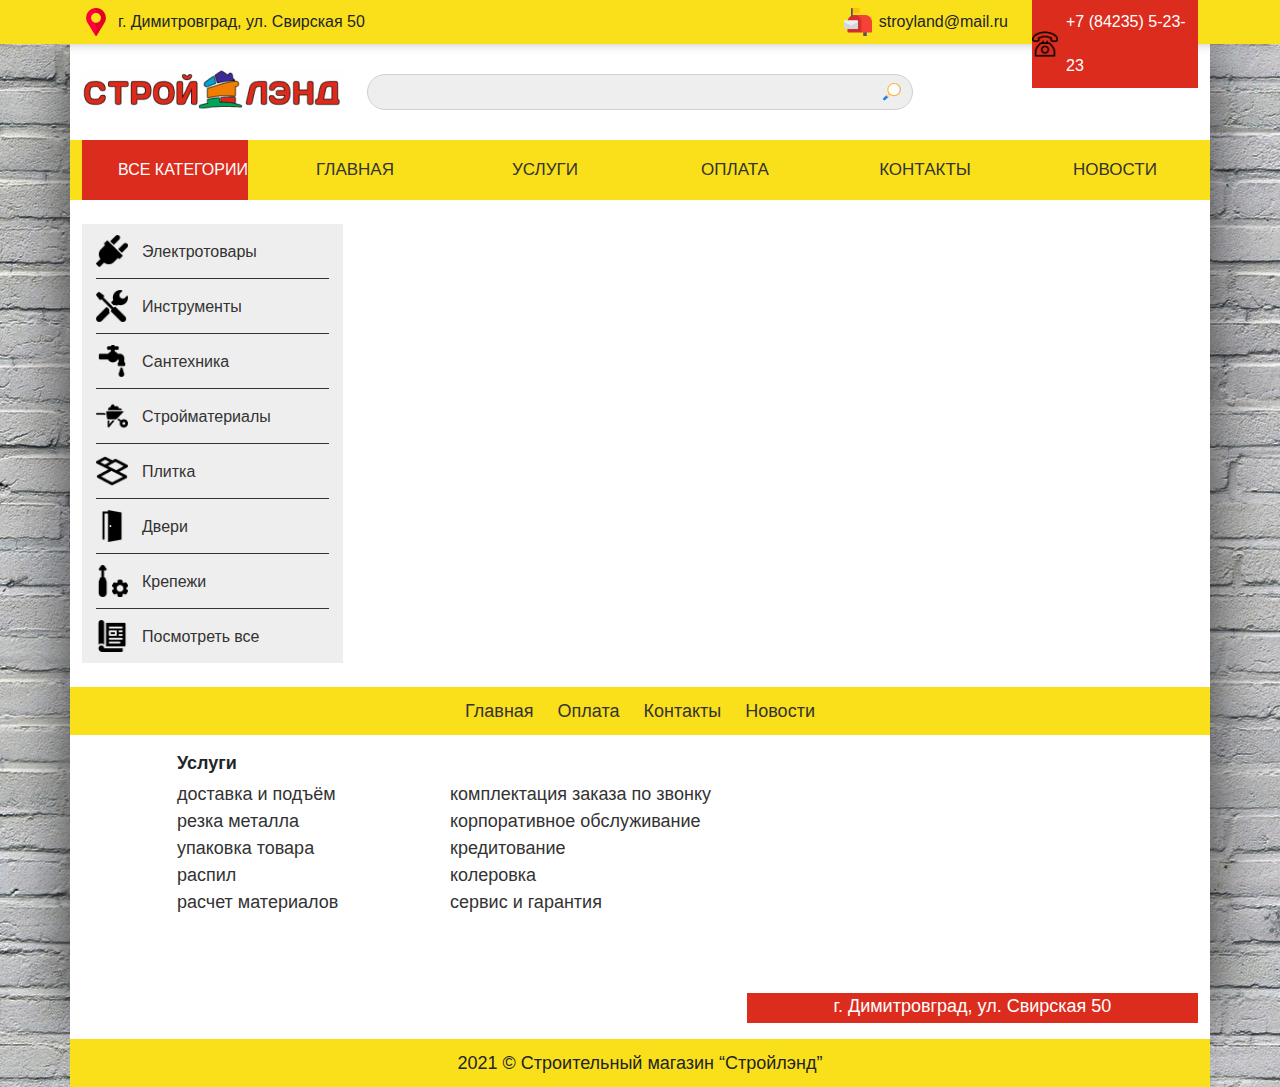
==== news.html @ c39d0306 "1 comm" ====
<!DOCTYPE html>
<html lang="en">
<head>
    <meta charset="UTF-8">
    <meta http-equiv="X-UA-Compatible" content="IE=edge">
    <meta name="viewport" content="width=device-width, initial-scale=1.0">
    <!-- Fonts Lato-->
    <link rel="preconnect" href="https://fonts.googleapis.com">
    <link rel="preconnect" href="https://fonts.gstatic.com" crossorigin>
    <link href="https://fonts.googleapis.com/css2?family=Lato&display=swap" rel="stylesheet">
    <!-- Fonts Encode Sans-->
    <link href="https://fonts.googleapis.com/css2?family=Encode+Sans:wght@400;500;700&display=swap" rel="stylesheet">
    <!-- Bootstrap -->
    <link rel="stylesheet" href="style/bootstrap.css">
    <!-- Main css -->
    <link rel="stylesheet" href="style/style.css">
    <title>Stroyland</title>
</head>
<body>
    <section class="top">
        <div class="container">
            <div class="row">
                <div class="col-md-5">
                    <div class="top__item top__adress">
                        <p>г. Димитровград, ул. Свирская 50</p>
                    </div>
                </div>
                <div class="col-md-2 offset-md-3">
                    <div class="top__item top__mail">
                        <p>stroyland@mail.ru</p>
                    </div>
                </div>
                <div class="col-md-2">
                    <a href="tel:+78423552323">
                        <div class="top__item top__phone">
                            <img src="img/top/phone.png" alt="">
                            <p>+7 (84235) 5-23-23</p>
                        </div>
                    </a>
                </div>
            </div>
        </div>
    </section>
    <div class="shadow">
    <header class="header">
        <div class="container-wide">
            <div class="container">
                <div class="header__top row align-items-center">
                    <div class="col-md-3">
                        <div class="header__logo">
                            <a href="#"><img src="img/header/logo.png" alt="logo"></a>
                        </div>
                    </div>
                    <div class="col-md-6">
                        <input type="text" class="header__input">
                    </div>
                </div>
            </div>
        </div>
    </header>
    <nav class="nav">
        <div class="container-wide">
            <div class="nav__items">
                <div class="container">
                    <div class="row">
                        <div class="col-md-2">
                            <div class="nav__item-red"><a href="#">все категории</a></div>
                        </div>
                        <div class="col-md-2">
                            <div class="nav__item"><a href="index.html">Главная</a></div>
                        </div>
                        <div class="col-md-2">
                            <div class="nav__item"><a href="#">услуги</a></div>
                        </div>
                        <div class="col-md-2">
                            <div class="nav__item"><a href="#">оплата</a></div>
                        </div>
                        <div class="col-md-2">
                            <div class="nav__item"><a href="#">контакты</a></div>
                        </div>
                        <div class="col-md-2">
                            <div class="nav__item"><a href="#">новости</a></div>
                        </div>
                    </div>
                </div>
            </div>
        </div>
    </nav>
    <section class="main">
        <div class="container-wide">
            <div class="container">
                <div class="row">
                    <div class="col-md-3">
                        <div class="main__list">
                            <div class="main__list-item"><a href=""><img src="img/main/plug.png" alt="">Электротовары</a></div>
                            <div class="main__list-item"><a href=""><img src="img/main/settings.png" alt="">Инструменты</a></div>
                            <div class="main__list-item"><a href=""><img src="img/main/tap.png" alt="">Сантехника</a></div>
                            <div class="main__list-item"><a href=""><img src="img/main/barrow-with-construction-materials.png" alt="">Стройматериалы</a></div>
                            <div class="main__list-item"><a href=""><img src="img/main/tiles.png" alt="">Плитка</a></div>
                            <div class="main__list-item"><a href=""><img src="img/main/opened-door-aperture.png" alt="">Двери</a></div>
                            <div class="main__list-item"><a href=""><img src="img/main/gear.png" alt="">Крепежи</a></div>
                            <div class="main__list-item"><a href=""><img src="img/main/magazine.png" alt="">Посмотреть все</a></div>
                        </div>
                    </div>
                </div>
            </div>
        </div>
    </section>
    <footer class="footer">
        <div class="container-wide">
            <div class="footer__nav">
                <ul>
                    <h5><li><a href="#">Главная</a></li></h5>
                    <h5><li><a href="#">Оплата</a></li></h5>
                    <h5><li><a href="#">Контакты</a></li></h5>
                    <h5><li><a href="#">Новости</a></li></h5>
                </ul>
            </div>
            <div class="container">
                <div class="footer__content">
                    <div class="row">
                        <div class="col-lg-7 offset-lg-0 col-xl-6 offset-xl-1 col-xxl-5">
                            <div class="footer__services">
                                <h6>Услуги</h6>
                                <div class="footer__list">
                                    <ul>
                                        <li><a href="#">доставка и подъём</a></li>
                                        <li><a href="#">резка металла</a></li>
                                        <li><a href="#">упаковка товара</a></li>
                                        <li><a href="#">распил</a></li>
                                        <li><a href="#">расчет материалов</a></li>
                                    </ul>
                                    <ul>
                                        <li><a href="#">комплектация заказа по звонку</a></li>
                                        <li><a href="#">корпоративное обслуживание</a></li>
                                        <li><a href="#">кредитование</a></li>
                                        <li><a href="#">колеровка</a></li>
                                        <li><a href="#">сервис и гарантия</a></li>
                                    </ul>
                                </div>
                            </div>
                        </div>
                        <div class="col-md-5 offset-xxl-1">
                            <div class="footer__map">
                                <iframe src="https://yandex.ru/map-widget/v1/?um=constructor%3Af4b27fb47a7d014f004fc6f86d75692e7b5c47193904679fee10e5f57a26c747&amp;source=constructor" width="520" height="240" frameborder="0"></iframe>
                            </div>    
                        </div>
                    </div>
                </div>
            </div>
            <div class="footer__copyright">
                2021 © Строительный магазин “Стройлэнд”
            </div>
        </div>
</footer>
</div>
<script src="https://cdn.jsdelivr.net/npm/bootstrap@5.1.0/dist/js/bootstrap.bundle.min.js" integrity="sha384-U1DAWAznBHeqEIlVSCgzq+c9gqGAJn5c/t99JyeKa9xxaYpSvHU5awsuZVVFIhvj" crossorigin="anonymous"></script>
</body>
</html>
---- style/style.css ----
body {
  font-size: 18px;
  font-family: sans-serif;
  background: url(../img/bg.jpg);
}
ul {
  padding: 0;
  margin: 0;
}
li {
  list-style: none;
}
a {
  text-decoration: none;
  color: #333;
}
a:hover {
  color: #333;
}
h1,
h2,
h3,
h4,
h5,
h6 {
  margin: 0;
}
h5,
h6 {
  font-size: 18px;
}
.shadow {
  width: 1340px;
  margin: 0 auto;
  -webkit-box-shadow: 0 44px 64px #333 !important;
          box-shadow: 0 44px 64px #333 !important;
}
.container-wide {
  padding-top: 24px;
  width: 1340px;
  background-color: #fff;
  margin: 0 auto;
}
.show-btn {
  position: relative;
  display: -webkit-box;
  display: -ms-flexbox;
  display: flex;
  -webkit-box-align: center;
      -ms-flex-align: center;
          align-items: center;
  -webkit-box-pack: end;
      -ms-flex-pack: end;
          justify-content: flex-end;
  background: url(../img/mid__arrow.png) center right no-repeat;
}
.show-btn a {
  color: #3b2b98;
  font-weight: 700;
  -webkit-transition: all 300ms ease;
  transition: all 300ms ease;
  padding-right: 22px;
}
.show-btn a:hover {
  padding-right: 25px;
}
.top {
  position: absolute;
  width: 100%;
  background-color: #fae01a;
  height: 44px;
  -webkit-box-shadow: 0 2px 8px rgba(85, 85, 85, 0.25);
          box-shadow: 0 2px 8px rgba(85, 85, 85, 0.25);
}
.top__adress {
  padding-left: 36px;
  background: url(../img/top/location.png) center left no-repeat;
}
.top__mail {
  margin-left: 14px;
  text-align: right;
  background: url(../img/top/mail.png) left center no-repeat;
}
.top__phone {
  display: -webkit-box;
  display: -ms-flexbox;
  display: flex;
  -webkit-box-align: center;
      -ms-flex-align: center;
          align-items: center;
  -webkit-box-pack: center;
      -ms-flex-pack: center;
          justify-content: center;
  background-color: #dc2c1d;
  color: #fff;
}
.top__phone img {
  margin-right: 8px;
  width: 26px;
}
.top a {
  color: #fff;
}
.top p {
  line-height: 44px;
  margin: 0;
}
.header {
  padding-top: 44px;
}
.header__input {
  outline: none;
  padding: 18px 20px;
  width: 100%;
  height: 38px;
  border-radius: 20px;
  border: 1px solid #d1d1d1;
  padding-right: 40px;
  background: url(../img/header/search.png) right center no-repeat;
  background-position-x: 98%;
  -webkit-transition: all 300ms ease;
  transition: all 300ms ease;
  background-color: #eeeeee;
}
.header__input:focus {
  background-color: #fff;
}
.header__input::-webkit-input-placeholder {
  -webkit-transition: all 300ms ease;
  transition: all 300ms ease;
}
.header__input:-ms-input-placeholder {
  -webkit-transition: all 300ms ease;
  transition: all 300ms ease;
}
.header__input::-ms-input-placeholder {
  -webkit-transition: all 300ms ease;
  transition: all 300ms ease;
}
.header__input::placeholder {
  -webkit-transition: all 300ms ease;
  transition: all 300ms ease;
}
.header__nav {
  height: 40px;
  background-color: #fae01a;
}
.header .active::-webkit-input-placeholder {
  color: #fff;
}
.header .active:-ms-input-placeholder {
  color: #fff;
}
.header .active::-ms-input-placeholder {
  color: #fff;
}
.header .active::placeholder {
  color: #fff;
}
.header__cart {
  position: relative;
}
.header__cart-value {
  font-size: 16px;
  position: absolute;
  top: -2px;
  right: -10px;
  background-color: #fae01a;
  width: 25px;
  height: 25px;
  border-radius: 20px;
  display: -webkit-box;
  display: -ms-flexbox;
  display: flex;
  -webkit-box-align: center;
      -ms-flex-align: center;
          align-items: center;
  -webkit-box-pack: center;
      -ms-flex-pack: center;
          justify-content: center;
}
.header__user {
  height: 68px;
}
.header__user img {
  width: 50px;
}
.header__user p {
  text-align: center;
  font-size: 17px;
  margin: 0;
}
.nav__items {
  background-color: #fae01a;
  height: 64px;
  overflow: hidden;
}
.nav__item {
  font-weight: 500;
  line-height: 64px;
  text-transform: uppercase;
  font-size: 18px;
  -webkit-box-align: center;
      -ms-flex-align: center;
          align-items: center;
  text-align: center;
  -webkit-transition: background-color 300ms ease;
  transition: background-color 300ms ease;
}
.nav__item-red {
  line-height: 64px;
  text-transform: uppercase;
  font-size: 18px;
  -webkit-box-align: center;
      -ms-flex-align: center;
          align-items: center;
  text-align: center;
  background-color: #dc2c1d;
  position: relative;
}
.nav__item-red a {
  color: #fff;
  margin-left: 42px;
}
.nav__item-red span {
  text-align: center;
  -webkit-transform: translateY(-50%);
          transform: translateY(-50%);
  top: 50%;
  left: 24px;
  position: absolute;
  width: 23px;
  height: 3px;
  background-color: #fff;
}
.nav__item-red span:before {
  content: "";
  width: 28px;
  height: 3px;
  background-color: #fff;
  position: absolute;
  top: -8px;
  left: 0;
}
.nav__item-red span:after {
  content: "";
  width: 18px;
  height: 3px;
  background-color: #fff;
  position: absolute;
  top: 8px;
  left: 0;
}
.nav__item:hover {
  cursor: pointer;
  background-color: #faf02f;
}
.main__slider {
  height: 100%;
  overflow: hidden;
}
.main__slider img {
  height: 100%;
}
.main__list {
  background-color: #eeeeee;
  padding-left: 14px;
  padding-right: 14px;
}
.main__list-item {
  padding-bottom: 14px;
  padding-top: 14px;
  border-bottom: 1px solid #333;
}
.main__list-item img {
  margin-right: 14px;
}
.main__list-item a {
  display: -webkit-box;
  display: -ms-flexbox;
  display: flex;
  -webkit-box-align: center;
      -ms-flex-align: center;
          align-items: center;
  font-family: 'Encode Sans', sans-serif;
}
.main__list-item a:hover {
  color: #3b2b98;
}
.main__list-item:last-child {
  border-bottom: none;
}
.banner {
  width: 100%;
}
.banner img {
  width: 100%;
}
.products__show {
  margin-top: 42px;
}
.products__items {
  margin-top: 30px;
}
.products__item {
  padding: 0 8px;
  font-size: 18px;
  height: 364px;
  padding-top: 10px;
  background-color: #eeeeee;
  text-align: center;
  border-radius: 20px;
  position: relative;
}
.products__item-img img {
  max-width: 164px;
  max-height: 164px;
}
.products__item span {
  font-size: 20px;
  font-weight: 700;
}
.products__item-title {
  margin-top: 8px;
}
.products__item-availability {
  position: absolute;
  bottom: 64px;
  left: 50%;
  -webkit-transform: translate(-50%);
          transform: translate(-50%);
  width: 100%;
}
.products__item-price {
  position: absolute;
  bottom: 36px;
  left: 50%;
  -webkit-transform: translate(-50%);
          transform: translate(-50%);
  width: 100%;
}
.products__item-button {
  color: #fff;
  height: 36px;
  background-color: #e56255;
  position: absolute;
  padding: 0 30px;
  border: none;
  border-radius: 20px;
  bottom: -18px;
  width: 146px;
  left: 50%;
  -webkit-transform: translate(-50%);
          transform: translate(-50%);
  -webkit-transition: all 200ms ease;
  transition: all 200ms ease;
}
.products__item,
.products__item a {
  -webkit-transition: all 200ms ease;
  transition: all 200ms ease;
}
.products__item:hover {
  cursor: pointer;
}
.products__item:hover a {
  color: #dc2c1d;
}
.products__item:hover button {
  background-color: #dc2c1d;
}
.news {
  background-color: #fff;
  padding-bottom: 30px;
}
.news__show {
  margin-top: 24px;
}
.news__wrapper {
  -webkit-box-shadow: 0 6px 24px rgba(85, 85, 85, 0.25);
          box-shadow: 0 6px 24px rgba(85, 85, 85, 0.25);
  padding: 30px 0;
  background: url(../img/news/news_bg.jpg);
}
.news__item {
  display: -webkit-box;
  display: -ms-flexbox;
  display: flex;
  margin-top: 30px;
}
.news__item-img {
  position: relative;
  width: 306px;
  height: 160px;
}
.news__item-img img {
  width: 306px;
  height: 160px;
}
.news__item-date {
  color: #fff;
  position: absolute;
  line-height: 30px;
  text-align: center;
  background-color: #dc2c1d;
  width: 116px;
  border-radius: 0 0 10px 0;
  bottom: -29px;
}
.news__item-content {
  margin-left: 24px;
}
.news__item-title {
  line-height: 32px;
  font-size: 24px;
  margin-bottom: 14px;
  font-weight: 500;
}
.offer .container-wide {
  padding-top: 0;
}
.offer__items {
  margin-top: 30px;
}
.offer__item {
  position: relative;
}
.offer__item img {
  height: 217px;
  width: 416px;
}
.offer__item-title {
  position: absolute;
  bottom: 0;
  -webkit-transition: all 300ms ease;
  transition: all 300ms ease;
  width: 100%;
  font-size: 24px;
  text-align: center;
  color: #fff;
  background-color: #dc2c1d;
  line-height: 48px;
}
.offer__item:hover .offer__item-title {
  font-size: 28px;
  line-height: 217px;
  background-color: rgba(220, 45, 28, 0.8);
}
.offer__show {
  margin-top: 24px;
}
.footer {
  height: 320px;
}
.footer h6 {
  font-weight: 700;
}
.footer__nav ul {
  -webkit-box-pack: center;
      -ms-flex-pack: center;
          justify-content: center;
  display: -webkit-box;
  display: -ms-flexbox;
  display: flex;
  background-color: #fae01a;
}
.footer__nav a {
  display: block;
  line-height: 48px;
  padding: 0 12px 0 12px;
  -webkit-transition: all 300ms ease;
  transition: all 300ms ease;
}
.footer__nav a:hover {
  background-color: #faf02f;
}
.footer__content {
  padding-top: 18px;
  padding-bottom: 38px;
}
.footer__content ul {
  margin-top: 6px;
  width: 100%;
  display: -webkit-box;
  display: -ms-flexbox;
  display: flex;
  -webkit-box-orient: vertical;
  -webkit-box-direction: normal;
      -ms-flex-direction: column;
          flex-direction: column;
}
.footer__content ul a {
  display: block;
  -webkit-transition: all 300ms ease;
  transition: all 300ms ease;
}
.footer__content ul a:hover {
  color: #dc2c1d;
}
.footer__list {
  display: -webkit-box;
  display: -ms-flexbox;
  display: flex;
}
.footer__map {
  position: relative;
}
.footer__map iframe {
  width: 100%;
}
.footer__map::after {
  content: "г. Димитровград, ул. Свирская 50";
  color: #fff;
  text-align: center;
  width: 100%;
  height: 30px;
  position: absolute;
  bottom: -22px;
  left: 0;
  background-color: #dc2c1d;
}
.footer__copyright {
  text-align: center;
  background-color: #fae01a;
  line-height: 48px;
}
@media screen and (max-width: 1399px) {
  h2 {
    font-size: 30px;
  }
  .shadow {
    width: 1140px;
  }
  .container-wide {
    width: 1140px;
  }
  .show-btn {
    font-size: 17px;
  }
  .top {
    font-size: 16px;
  }
  .top__mail {
    margin-left: 2px;
  }
  .header__input {
    padding: 14px 16px;
    font-size: 16px;
    height: 36px;
  }
  .nav__items {
    height: 60px;
  }
  .nav__item {
    font-size: 17px;
    line-height: 60px;
  }
  .nav__item-red {
    line-height: 60px;
    font-size: 16px;
  }
  .nav__item-red a {
    margin-left: 36px;
  }
  .nav__item-red span {
    left: 18px;
  }
  .main__list-item {
    font-size: 16px;
    padding-top: 11px;
    padding-bottom: 11px;
  }
  .main__list-item img {
    width: 32px;
    height: 32px;
  }
  .main__slider img {
    width: 100%;
  }
  .products__items {
    margin-top: 24px;
  }
  .products__item {
    font-size: 16px;
    height: 332px;
  }
  .products__item span {
    font-size: 18px;
  }
  .products__item-img img {
    max-width: 132px;
    max-height: 132px;
  }
  .products__item-availability {
    bottom: 54px;
  }
  .products__item-price {
    bottom: 26px;
  }
  .products__item-button {
    width: 124px;
    height: 32px;
    bottom: -16px;
    padding: 0;
    font-size: 16px;
  }
  .news {
    padding-bottom: 24px;
  }
  .news__wrapper {
    padding-top: 24px;
    -webkit-box-shadow: 0 6px 16px rgba(85, 85, 85, 0.25);
            box-shadow: 0 6px 16px rgba(85, 85, 85, 0.25);
  }
  .news__item {
    margin-top: 24px;
  }
  .news__item-img {
    width: 268px;
    height: 140px;
  }
  .news__item-img img {
    width: 268px;
    height: 140px;
  }
  .news__item-title {
    font-size: 20px;
    margin-bottom: 10px;
    line-height: 28px;
  }
  .news__item-discription {
    font-size: 16px;
  }
  .news__item-date {
    bottom: -26px;
    line-height: 26px;
    font-size: 16px;
    width: 100px;
  }
  .offer__items {
    margin-top: 24px;
  }
  .offer__item img {
    width: 100%;
    height: 186px;
  }
  .offer__item-title {
    font-size: 20px;
    line-height: 40px;
  }
  .offer__item:hover .offer__item-title {
    font-size: 24px;
    line-height: 186px;
  }
}
@media screen and (max-width: 1199px) {
  h2 {
    font-size: 28px;
  }
  .shadow {
    width: 960px;
  }
  .container-wide {
    padding-top: 20px;
    width: 960px;
  }
  .show-btn {
    font-size: 16px;
  }
  .top__mail {
    margin-left: -28px;
  }
  .header__input {
    height: 34px;
  }
  .nav__items {
    height: 52px;
  }
  .nav__item {
    font-size: 16px;
    line-height: 52px;
  }
  .nav__item-red {
    line-height: 52px;
    font-size: 15px;
  }
  .nav__item-red a {
    margin-left: 30px;
    font-weight: 500;
  }
  .nav__item-red span {
    left: 8px;
    width: 19px;
  }
  .nav__item-red span:before {
    width: 24px;
    top: -7px;
  }
  .nav__item-red span:after {
    width: 14px;
    top: 7px;
  }
  .main__list-item {
    font-size: 14px;
    padding-top: 8px;
    padding-bottom: 8px;
  }
  .main__list-item img {
    width: 28px;
    height: 28px;
  }
  .products__items {
    margin-top: 20px;
  }
  .products__item {
    font-size: 15px;
    height: 272px;
  }
  .products__item span {
    font-size: 16px;
  }
  .products__item-img img {
    max-width: 100px;
    max-height: 100px;
  }
  .products__item-availability {
    bottom: 52px;
  }
  .products__item-price {
    bottom: 24px;
  }
  .products__item-button {
    border-radius: 14px;
    font-size: 14px;
    width: 98px;
    height: 28px;
    bottom: -14px;
  }
  .news__wrapper {
    padding-top: 20px;
    padding-bottom: 20px;
    -webkit-box-shadow: 0 6px 12px rgba(85, 85, 85, 0.15);
            box-shadow: 0 6px 12px rgba(85, 85, 85, 0.15);
  }
  .news__item {
    margin-top: 20px;
  }
  .news__item-img {
    width: 216px;
    height: 112px;
  }
  .news__item-img img {
    width: 216px;
    height: 112px;
  }
  .news__item-title {
    font-size: 18px;
    margin-bottom: 8px;
    line-height: 24px;
  }
  .news__item-discription {
    font-size: 14px;
  }
  .news__item-date {
    bottom: -22px;
    line-height: 22px;
    font-size: 14px;
    width: 84px;
  }
  .offer__items {
    margin-top: 20px;
  }
  .offer__item-img img {
    height: 156px;
  }
  .offer__item-title {
    font-size: 18px;
  }
  .offer__item:hover .offer__item-title {
    line-height: 156px;
    font-size: 20px;
  }
  .footer__services {
    padding-left: 12px;
  }
}
@media screen and (max-width: 991px) {
  .shadow {
    width: 720px;
  }
  .container-wide {
    width: 720px;
  }
  .top__mail {
    display: none;
  }
  .header__logo {
    text-align: center;
  }
  .header__burger {
    background-color: #eeeeee;
    height: 39px;
    padding-left: 10px;
    width: 34px;
    position: relative;
  }
  .header__burger:hover {
    cursor: pointer;
  }
  .header__burger span {
    top: 50%;
    -webkit-transform: translateY(-50%);
            transform: translateY(-50%);
    position: absolute;
    width: 28px;
    height: 3px;
    background-color: #333;
  }
  .header__burger span:before {
    content: "";
    position: absolute;
    width: 34px;
    height: 3px;
    top: -10px;
    background-color: #333;
  }
  .header__burger span:after {
    content: "";
    position: absolute;
    width: 34px;
    height: 3px;
    top: 10px;
    background-color: #333;
  }
  .footer__services {
    margin-bottom: 18px;
  }
}
@media screen and (max-width: 767px) {
  .shadow {
    width: 540px;
  }
  .container-wide {
    width: 540px;
  }
}
@media screen and (max-width: 575px) {
  .shadow {
    width: 100%;
  }
  .container-wide {
    width: 100%;
  }
}
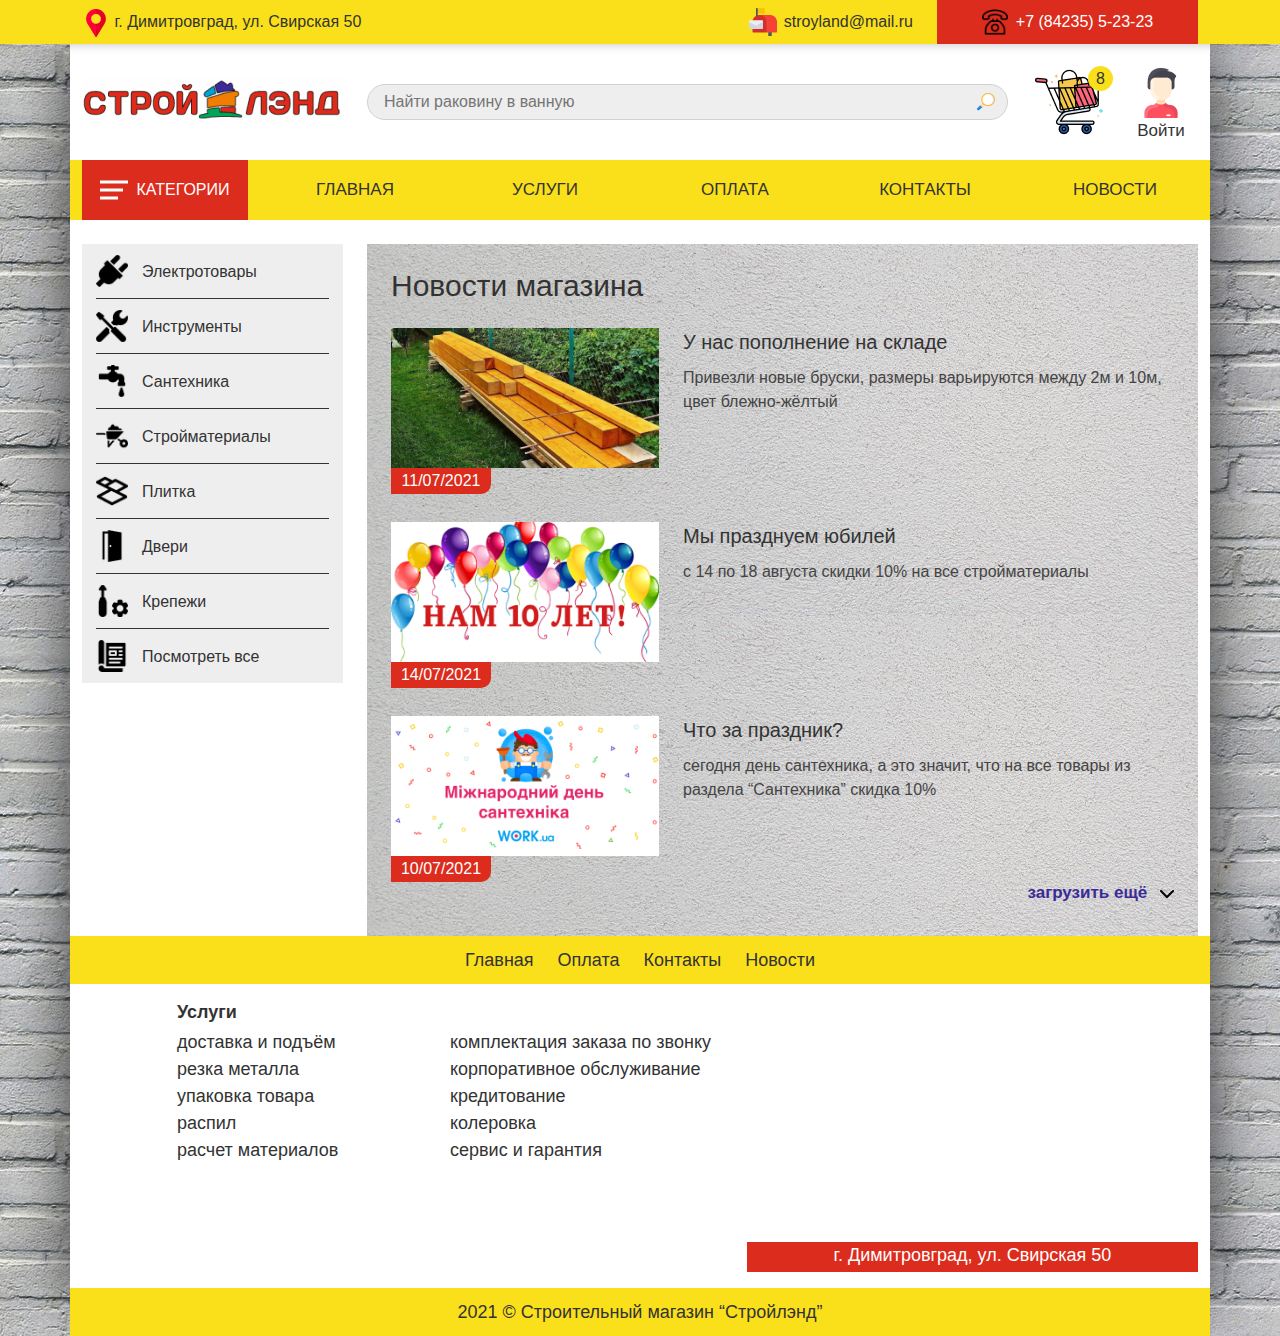
==== commit 02b95804: "8 comm" ====
--- a/news.html
+++ b/news.html
@@ -12,6 +12,8 @@
     <link href="https://fonts.googleapis.com/css2?family=Encode+Sans:wght@400;500;700&display=swap" rel="stylesheet">
     <!-- Bootstrap -->
     <link rel="stylesheet" href="style/bootstrap.css">
+    <!-- News css -->
+    <link rel="stylesheet" href="style/news.css">
     <!-- Main css -->
     <link rel="stylesheet" href="style/style.css">
     <title>Stroyland</title>
@@ -20,17 +22,18 @@
     <section class="top">
         <div class="container">
             <div class="row">
-                <div class="col-md-5">
+                <div class="col-sm-12 col-md-6 col-lg-5">
                     <div class="top__item top__adress">
+                        <img src="img/top/location.png" alt="">
                         <p>г. Димитровград, ул. Свирская 50</p>
                     </div>
                 </div>
-                <div class="col-md-2 offset-md-3">
+                <div id="top__mail" class="phone__none col-lg-2 offset-lg-2">
                     <div class="top__item top__mail">
                         <p>stroyland@mail.ru</p>
                     </div>
                 </div>
-                <div class="col-md-2">
+                <div class="col-sm-12 col-md-6 col-lg-3">
                     <a href="tel:+78423552323">
                         <div class="top__item top__phone">
                             <img src="img/top/phone.png" alt="">
@@ -46,13 +49,35 @@
         <div class="container-wide">
             <div class="container">
                 <div class="header__top row align-items-center">
-                    <div class="col-md-3">
+                    <div class="col-md-12 col-lg-4 col-xl-3">
                         <div class="header__logo">
                             <a href="#"><img src="img/header/logo.png" alt="logo"></a>
                         </div>
                     </div>
-                    <div class="col-md-6">
-                        <input type="text" class="header__input">
+                    <div class="header__burger col-1">
+                        <div class="header__burger-menu">
+                            <span></span>
+                            <p>меню</p>
+                        </div>
+                    </div>
+                    <div class="col-10 offset-1 col-md-8 offset-md-0 col-lg-5 col-xl-7">
+                        <input id="header__input" type="text" class="header__input" placeholder="Найти раковину в ванную">
+                    </div>
+                    <div class="col-6 offset-3 col-md-3 offset-md-0 col-xl-2 d-flex justify-content-around">
+                        <a href="#">
+                            <div class="header__cart">
+                                <img src="img/header/cart.png" alt="">
+                                <div class="header__cart-value">
+                                    8
+                                </div>
+                            </div>
+                        </a>
+                        <a href="#">
+                            <div class="header__user">
+                                <img src="img/header/user.png" alt="">
+                                <p>Войти</p>
+                            </div>
+                        </a>
                     </div>
                 </div>
             </div>
@@ -63,23 +88,43 @@
             <div class="nav__items">
                 <div class="container">
                     <div class="row">
-                        <div class="col-md-2">
-                            <div class="nav__item-red"><a href="#">все категории</a></div>
-                        </div>
-                        <div class="col-md-2">
-                            <div class="nav__item"><a href="index.html">Главная</a></div>
-                        </div>
-                        <div class="col-md-2">
-                            <div class="nav__item"><a href="#">услуги</a></div>
-                        </div>
-                        <div class="col-md-2">
-                            <div class="nav__item"><a href="#">оплата</a></div>
-                        </div>
-                        <div class="col-md-2">
-                            <div class="nav__item"><a href="#">контакты</a></div>
-                        </div>
-                        <div class="col-md-2">
-                            <div class="nav__item"><a href="#">новости</a></div>
+                        <div class="phone__none col-md-2">
+                            <div class="nav__item-red"><a href=""><span></span>категории</a></div>
+                        </div>
+                        <div class="col-6 col-md-3 col-lg-2">
+                            <a href="index.html">
+                                <div class="nav__item">
+                                    главная
+                                </div>
+                            </a>
+                        </div>
+                        <div class="phone__none col-md-2">
+                            <a href="#">
+                                <div class="nav__item">
+                                    услуги
+                                </div>
+                            </a>
+                        </div>
+                        <div class="col-6 col-md-3 col-lg-2">
+                            <a href="#">
+                                <div class="nav__item">
+                                    оплата
+                                </div>
+                            </a>
+                        </div>
+                        <div class="col-6 col-md-3 col-lg-2">
+                            <a href="#">
+                                <div class="nav__item">
+                                    контакты
+                                </div>
+                            </a>
+                        </div>
+                        <div class="col-6 col-md-3 col-lg-2">
+                            <a href="news.html">
+                                <div class="nav__item">
+                                    новости
+                                </div>
+                            </a>
                         </div>
                     </div>
                 </div>
@@ -90,7 +135,7 @@
         <div class="container-wide">
             <div class="container">
                 <div class="row">
-                    <div class="col-md-3">
+                    <div class="phone__none col-md-3">
                         <div class="main__list">
                             <div class="main__list-item"><a href=""><img src="img/main/plug.png" alt="">Электротовары</a></div>
                             <div class="main__list-item"><a href=""><img src="img/main/settings.png" alt="">Инструменты</a></div>
@@ -102,6 +147,78 @@
                             <div class="main__list-item"><a href=""><img src="img/main/magazine.png" alt="">Посмотреть все</a></div>
                         </div>
                     </div>
+                    <div class="col-md-12 col-lg-9">
+                        <div class="news">
+                            <div class="news__wrapper">
+                                <div class="container">
+                                <div class="section__title">
+                                    <h2>Новости магазина</h2>
+                                </div>
+                                <div class="news__items">
+                                    <div class="row">
+                                            <div class="news__item">
+                                                <div class="news__item-img">
+                                                    <img src="img/news/news_1.jpg" alt="">
+                                                    <div class="news__item-date">
+                                                        11/07/2021
+                                                    </div>
+                                                </div>
+                                                <div class="news__item-content">
+                                                    <div class="news__item-title">
+                                                        У нас пополнение на складе
+                                                    </div>
+                                                    <div class="news__item-discription">
+                                                        Привезли новые бруски, размеры варьируются между 2м и 10м, цвет блежно-жёлтый
+                                                    </div>
+                                                </div>
+                                            </div>
+                                        <hr>
+                                            <div class="news__item">
+                                                <div class="news__item-img">
+                                                    <img src="img/news/news_2.jpg" alt="">
+                                                    <div class="news__item-date">
+                                                        14/07/2021
+                                                    </div>
+                                                </div>
+                                                <div class="news__item-content">
+                                                    <div class="news__item-title">
+                                                        Мы празднуем юбилей
+                                                    </div>
+                                                    <div class="news__item-discription">
+                                                        с 14 по 18 августа скидки 10% на все стройматериалы
+                                                    </div>
+                                                </div>
+                                            </div>
+                                        <hr>
+                                            <div class="news__item">
+                                                <div class="news__item-img">
+                                                    <img src="img/news/news_3.jpg" alt="">
+                                                    <div class="news__item-date">
+                                                        10/07/2021
+                                                    </div>
+                                                </div>
+                                                <div class="news__item-content">
+                                                    <div class="news__item-title">
+                                                        Что за праздник?
+                                                    </div>
+                                                    <div class="news__item-discription">
+                                                        сегодня день сантехника, а это значит, что на все 
+                                                        товары из раздела “Сантехника” скидка 10%
+                                                    </div>
+                                                </div>
+                                            </div>
+                                    </div>
+                                </div>
+                                <div class="news__show show-btn">
+                                    <a href="#">
+                                        <p>загрузить ещё</p>
+                                        <img src="img/mid__arrow.png" alt="">
+                                    </a>
+                                </div>
+                            </div>
+                            </div>
+                        </div>
+                    </div>
                 </div>
             </div>
         </div>
@@ -119,7 +236,7 @@
             <div class="container">
                 <div class="footer__content">
                     <div class="row">
-                        <div class="col-lg-7 offset-lg-0 col-xl-6 offset-xl-1 col-xxl-5">
+                        <div class="col-md-10 offset-md-1 col-lg-7 offset-lg-0 col-xl-6 offset-xl-1 col-xxl-5">
                             <div class="footer__services">
                                 <h6>Услуги</h6>
                                 <div class="footer__list">
@@ -140,7 +257,7 @@
                                 </div>
                             </div>
                         </div>
-                        <div class="col-md-5 offset-xxl-1">
+                        <div class="col-md-12 col-lg-5 offset-xxl-1">
                             <div class="footer__map">
                                 <iframe src="https://yandex.ru/map-widget/v1/?um=constructor%3Af4b27fb47a7d014f004fc6f86d75692e7b5c47193904679fee10e5f57a26c747&amp;source=constructor" width="520" height="240" frameborder="0"></iframe>
                             </div>    
@@ -154,6 +271,9 @@
         </div>
 </footer>
 </div>
+<!-- Main js -->
+<script src="scripts/main.js"></script>
+<!-- Bootstrap -->
 <script src="https://cdn.jsdelivr.net/npm/bootstrap@5.1.0/dist/js/bootstrap.bundle.min.js" integrity="sha384-U1DAWAznBHeqEIlVSCgzq+c9gqGAJn5c/t99JyeKa9xxaYpSvHU5awsuZVVFIhvj" crossorigin="anonymous"></script>
 </body>
 </html>--- a/style/news.css
+++ b/style/news.css
@@ -0,0 +1,15 @@
+.news {
+  padding-bottom: 0 !important;
+}
+.news__wrapper {
+  box-shadow: none !important;
+}
+.news__item {
+  margin-top: 54px !important;
+}
+.news__item:first-child {
+  margin-top: 24px !important;
+}
+.footer .container-wide {
+  padding-top: 0;
+}
--- a/style/style.css
+++ b/style/style.css
@@ -2,6 +2,7 @@
   font-size: 18px;
   font-family: sans-serif;
   background: url(../img/bg.jpg);
+  color: #333;
 }
 ul {
   padding: 0;
@@ -28,6 +29,9 @@
 h5,
 h6 {
   font-size: 18px;
+}
+hr {
+  display: none;
 }
 .shadow {
   width: 1340px;
@@ -52,17 +56,22 @@
   -webkit-box-pack: end;
       -ms-flex-pack: end;
           justify-content: flex-end;
-  background: url(../img/mid__arrow.png) center right no-repeat;
 }
 .show-btn a {
   color: #3b2b98;
   font-weight: 700;
+}
+.show-btn a img {
+  margin-left: 8px;
+}
+.show-btn a p {
+  display: inline-block;
+  margin: 0;
   -webkit-transition: all 300ms ease;
   transition: all 300ms ease;
-  padding-right: 22px;
-}
-.show-btn a:hover {
-  padding-right: 25px;
+}
+.show-btn a p:hover {
+  padding-right: 8px;
 }
 .top {
   position: absolute;
@@ -72,9 +81,8 @@
   -webkit-box-shadow: 0 2px 8px rgba(85, 85, 85, 0.25);
           box-shadow: 0 2px 8px rgba(85, 85, 85, 0.25);
 }
-.top__adress {
-  padding-left: 36px;
-  background: url(../img/top/location.png) center left no-repeat;
+.top__adress p {
+  display: inline-block;
 }
 .top__mail {
   margin-left: 14px;
@@ -158,6 +166,7 @@
   color: #fff;
 }
 .header__cart {
+  margin-right: 18px;
   position: relative;
 }
 .header__cart-value {
@@ -180,7 +189,9 @@
           justify-content: center;
 }
 .header__user {
+  text-align: center;
   height: 68px;
+  width: 68px;
 }
 .header__user img {
   width: 50px;
@@ -303,13 +314,14 @@
   margin-top: 30px;
 }
 .products__item {
+  width: 196px;
+  height: 364px;
   padding: 0 8px;
   font-size: 18px;
-  height: 364px;
   padding-top: 10px;
   background-color: #eeeeee;
   text-align: center;
-  border-radius: 20px;
+  border-radius: 3px;
   position: relative;
 }
 .products__item-img img {
@@ -330,6 +342,7 @@
   -webkit-transform: translate(-50%);
           transform: translate(-50%);
   width: 100%;
+  color: gray;
 }
 .products__item-price {
   position: absolute;
@@ -413,8 +426,11 @@
 .news__item-title {
   line-height: 32px;
   font-size: 24px;
-  margin-bottom: 14px;
+  margin-bottom: 12px;
   font-weight: 500;
+}
+.news__item-discription {
+  color: #444;
 }
 .offer .container-wide {
   padding-top: 0;
@@ -577,12 +593,16 @@
   .main__slider img {
     width: 100%;
   }
+  .products__show {
+    margin-top: 34px;
+  }
   .products__items {
     margin-top: 24px;
   }
   .products__item {
     font-size: 16px;
     height: 332px;
+    width: 166px;
   }
   .products__item span {
     font-size: 18px;
@@ -714,7 +734,9 @@
   }
   .products__item {
     font-size: 15px;
-    height: 272px;
+    height: 282px;
+    width: 146px;
+    margin-left: -5px;
   }
   .products__item span {
     font-size: 16px;
@@ -791,23 +813,46 @@
   .container-wide {
     width: 720px;
   }
+  .section__title {
+    text-align: center;
+  }
+  .section__title h2 {
+    font-size: 36px;
+  }
+  .show-btn {
+    font-size: 18px;
+  }
   .top__mail {
     display: none;
   }
   .header__logo {
     text-align: center;
   }
+  .header input {
+    margin-left: 12px;
+  }
   .header__burger {
+    display: none;
+  }
+  .header__burger-menu {
     background-color: #eeeeee;
     height: 39px;
     padding-left: 10px;
     width: 34px;
     position: relative;
   }
-  .header__burger:hover {
+  .header__burger-menu:hover {
     cursor: pointer;
   }
-  .header__burger span {
+  .header__burger-menu p {
+    margin: 0;
+    position: absolute;
+    top: -24px;
+    left: -1px;
+    color: #b9b9b9;
+    font-size: 19px;
+  }
+  .header__burger-menu span {
     top: 50%;
     -webkit-transform: translateY(-50%);
             transform: translateY(-50%);
@@ -816,7 +861,7 @@
     height: 3px;
     background-color: #333;
   }
-  .header__burger span:before {
+  .header__burger-menu span:before {
     content: "";
     position: absolute;
     width: 34px;
@@ -824,7 +869,7 @@
     top: -10px;
     background-color: #333;
   }
-  .header__burger span:after {
+  .header__burger-menu span:after {
     content: "";
     position: absolute;
     width: 34px;
@@ -832,16 +877,186 @@
     top: 10px;
     background-color: #333;
   }
+  .products__items {
+    margin-top: -24px;
+  }
+  .products__item {
+    margin: 0 auto;
+    margin-top: 48px;
+    font-size: 16px;
+    height: 332px;
+    width: 196px;
+  }
+  .products__item span {
+    font-size: 18px;
+  }
+  .products__item-img img {
+    max-width: 132px;
+    max-height: 132px;
+  }
+  .products__item-availability {
+    bottom: 54px;
+  }
+  .products__item-price {
+    bottom: 26px;
+  }
+  .products__item-button {
+    width: 124px;
+    height: 32px;
+    bottom: -16px;
+    padding: 0;
+    font-size: 16px;
+  }
+  .news__item {
+    margin-bottom: 24px;
+  }
+  .news__item-img {
+    width: 330px;
+    height: 174px;
+  }
+  .news__item-img img {
+    width: 330px;
+    height: 174px;
+  }
+  .news__item-title {
+    font-size: 24px;
+    margin-bottom: 18px;
+  }
+  .news__item-discription {
+    font-size: 18px;
+  }
+  .news__item-date {
+    bottom: -28px;
+    line-height: 28px;
+    font-size: 18px;
+    width: 100px;
+  }
+  .offer__show {
+    margin-top: 0;
+  }
+  .offer__item {
+    margin-bottom: 24px;
+  }
+  .offer__item img {
+    width: 100%;
+    height: 236px;
+  }
+  .offer__item-title {
+    font-size: 24px;
+    line-height: 48px;
+  }
+  .offer__item:hover .offer__item-title {
+    font-size: 32px;
+    line-height: 236px;
+  }
   .footer__services {
     margin-bottom: 18px;
   }
 }
 @media screen and (max-width: 767px) {
   .shadow {
-    width: 540px;
+    width: 100%;
   }
   .container-wide {
-    width: 540px;
+    width: 100%;
+    margin-bottom: -1px;
+  }
+  .container {
+    width: 100%;
+    max-width: 100%;
+  }
+  .show-btn {
+    font-size: 17px;
+    -webkit-box-pack: center;
+        -ms-flex-pack: center;
+            justify-content: center;
+  }
+  .section__title h2 {
+    font-size: 32px;
+  }
+  .top {
+    height: 40px;
+  }
+  .top p {
+    line-height: 40px;
+  }
+  .top img {
+    width: 26px;
+  }
+  .top .col-sm-12 {
+    padding: 0;
+  }
+  .top__adress {
+    text-align: center;
+  }
+  .header {
+    padding-top: 80px;
+  }
+  .header__logo {
+    margin-bottom: 20px;
+  }
+  .header input {
+    margin-left: 0;
+  }
+  .header__cart,
+  .header__user {
+    margin-top: 20px;
+  }
+  .header__user p {
+    font-size: 16px;
+  }
+  .nav__items {
+    height: 100%;
+  }
+  .nav .col-6 {
+    padding: 0;
+  }
+  .nav__item {
+    border: 1px solid #faf02f;
+  }
+  .banner {
+    display: none;
+  }
+  .news {
+    margin-bottom: -1px;
+  }
+  .news hr {
+    display: block;
+  }
+  .news__item {
+    text-align: center;
+    display: -webkit-box;
+    display: -ms-flexbox;
+    display: flex;
+    -webkit-box-orient: vertical;
+    -webkit-box-direction: normal;
+        -ms-flex-direction: column;
+            flex-direction: column;
+  }
+  .news__item-img {
+    margin: 0 auto;
+  }
+  .news__item-content {
+    margin-left: 0;
+    margin-top: 48px;
+  }
+  .offer__item {
+    width: 380px;
+    margin: 0 auto;
+    margin-bottom: 20px;
+  }
+  .offer__item-img img {
+    height: 200px;
+    max-width: 380px;
+  }
+  .offer__item-title {
+    max-width: 380px;
+    font-size: 20px;
+    line-height: 40px;
+  }
+  .offer__item:hover .offer__item-title {
+    line-height: 200px;
+    font-size: 24px;
   }
 }
 @media screen and (max-width: 575px) {
@@ -851,4 +1066,75 @@
   .container-wide {
     width: 100%;
   }
-}
+  .top {
+    height: 36px;
+  }
+  .top p {
+    line-height: 36px;
+  }
+  .top img {
+    width: 24px;
+  }
+  .header {
+    padding-top: 72px;
+  }
+  .news__item-img {
+    width: 280px;
+    height: 148px;
+  }
+  .news__item-img img {
+    width: 280px;
+    height: 148px;
+  }
+  .offer__item {
+    width: 300px;
+  }
+  .offer__item-img img {
+    width: 300px;
+    height: 158px;
+  }
+  .offer__item-title {
+    font-size: 18px;
+    line-height: 32px;
+  }
+  .offer__item:hover .offer__item-title {
+    line-height: 158px;
+    font-size: 20px;
+  }
+  .footer__nav a {
+    padding: 0 10px;
+    font-size: 17px;
+  }
+  .footer__list {
+    margin-top: 10px;
+    display: -webkit-box;
+    display: -ms-flexbox;
+    display: flex;
+    -webkit-box-orient: vertical;
+    -webkit-box-direction: normal;
+        -ms-flex-direction: column;
+            flex-direction: column;
+  }
+  .footer__list ul {
+    margin-top: 0;
+  }
+  .footer__copyright {
+    font-size: 16px;
+  }
+}
+@media screen and (max-width: 360px) {
+  .offer__item {
+    width: 290px;
+  }
+  .offer__item-img img {
+    width: 290px;
+    height: 152px;
+  }
+  .footer__nav a {
+    padding: 0 8px;
+    font-size: 16px;
+  }
+  .footer__copyright {
+    font-size: 14px;
+  }
+}
